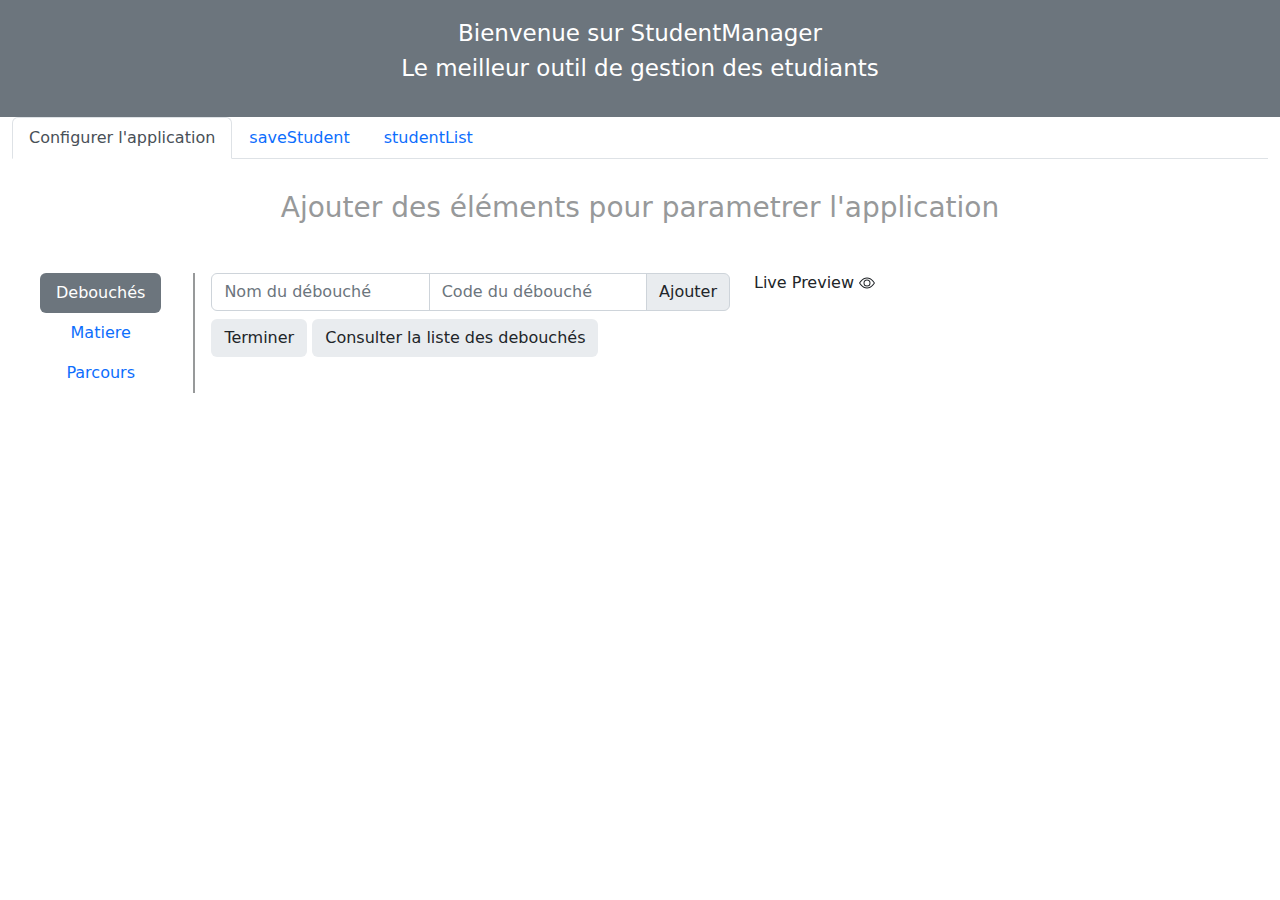
==== index.html @ f5239c95 "version 1.0: gestion des débouchés" ====
<!DOCTYPE html>
<html lang="en">

<head>
    <meta charset="UTF-8">
    <meta http-equiv="X-UA-Compatible" content="IE=edge">
    <meta name="viewport" content="width=device-width, initial-scale=1.0">
    <title>Gestion des etudiants</title>
    <link rel="stylesheet" href="bootstrapp/css/bootstrap.css">
    <link rel="stylesheet" href="css/style.css">

</head>

<body>
    <div class="container-fluid">
        <div class="row">
            <div class="col-12 bg-secondary text-center py-3 text-white">
                <p>Bienvenue sur StudentManager <br>
                    <span>Le meilleur outil de gestion des etudiants</span>
                </p>
            </div>
        </div>
    </div>

    <div class="container-fluid">
        <ul class="nav nav-tabs" id="myTab" role="tablist">
            <li class="nav-item" role="presentation">
                <button class="nav-link active" id="config-tab" data-bs-toggle="tab" data-bs-target="#config"
                    type="button" role="tab" aria-controls="config" aria-selected="true">Configurer
                    l'application</button>
            </li>
            <li class="nav-item" role="presentation">
                <button class="nav-link" id="saveStudent-tab" data-bs-toggle="tab" data-bs-target="#saveStudent"
                    type="button" role="tab" aria-controls="saveStudent" aria-selected="false">saveStudent</button>
            </li>
            <li class="nav-item" role="presentation">
                <button class="nav-link" id="studentList-tab" data-bs-toggle="tab" data-bs-target="#studentList"
                    type="button" role="tab" aria-controls="studentList" aria-selected="false">studentList</button>
            </li>
        </ul>
        <div class="tab-content" id="myTabContent">
            <div class="tab-pane fade show active" id="config" role="tabpanel" aria-labelledby="config-tab">
                <div class="mt-3 row mx-3">
                    <h3 class="text-center my-3 mb-5 titre">Ajouter des éléments pour parametrer l'application</h3>

                    <div class="col-md-7">
                        <div class="d-flex align-items-start">
                            <div class="nav flex-column nav-pills me-3 menuVertical" id="v-pills-tab" role="tablist"
                                aria-orientation="vertical">
                                <button class="nav-link active btn-secondary" id="v-pills-home-tab"
                                    data-bs-toggle="pill" data-bs-target="#v-pills-home" type="button" role="tab"
                                    aria-controls="v-pills-home" aria-selected="true">Debouchés</button>
                                <button class="nav-link" id="v-pills-profile-tab" data-bs-toggle="pill"
                                    data-bs-target="#v-pills-profile" type="button" role="tab"
                                    aria-controls="v-pills-profile" aria-selected="false">Matiere</button>
                                <button class="nav-link" id="v-pills-messages-tab" data-bs-toggle="pill"
                                    data-bs-target="#v-pills-messages" type="button" role="tab"
                                    aria-controls="v-pills-messages" aria-selected="false">Parcours</button>

                            </div>
                            <div class="tab-content" id="v-pills-tabContent">
                                <div class="tab-pane fade show active" id="v-pills-home" role="tabpanel"
                                    aria-labelledby="v-pills-home-tab">

                                    <!--                                     
                                        <h4><u>Ajouter des débouchés</u></h4>
                                    -->

                                    <div class="input-group">

                                        <input type="text" aria-label="First name" id="nomD" class="form-control"
                                            placeholder="Nom du débouché">
                                        <input type="text" aria-label="Last name" id="codeD" class="form-control"
                                            placeholder="Code du débouché">
                                        <button class="input-group-text" id="addDbtn">Ajouter</button>
                                    </div>
                                    <div class=" mt-2" role="group" aria-label="Basic outlined example">
                                        <button type="button" class="btn info-btn">Terminer</button>
                                        <button type="button" class="btn info-btn">Consulter la liste des
                                            debouchés</button>
                                    </div>

                                </div>
                                <div class="tab-pane fade" id="v-pills-profile" role="tabpanel"
                                    aria-labelledby="v-pills-profile-tab">...</div>
                                <div class="tab-pane fade" id="v-pills-messages" role="tabpanel"
                                    aria-labelledby="v-pills-messages-tab">...</div>

                            </div>
                        </div>

                    </div>
                    <div class="col-md-5 " id="livePreview">
                        <h6 class="mb-1">Live Preview
                            <svg xmlns="http://www.w3.org/2000/svg" width="16" height="16" fill="currentColor"
                                class="bi bi-eye" viewBox="0 0 16 16">
                                <path
                                    d="M16 8s-3-5.5-8-5.5S0 8 0 8s3 5.5 8 5.5S16 8 16 8zM1.173 8a13.133 13.133 0 0 1 1.66-2.043C4.12 4.668 5.88 3.5 8 3.5c2.12 0 3.879 1.168 5.168 2.457A13.133 13.133 0 0 1 14.828 8c-.058.087-.122.183-.195.288-.335.48-.83 1.12-1.465 1.755C11.879 11.332 10.119 12.5 8 12.5c-2.12 0-3.879-1.168-5.168-2.457A13.134 13.134 0 0 1 1.172 8z" />
                                <path
                                    d="M8 5.5a2.5 2.5 0 1 0 0 5 2.5 2.5 0 0 0 0-5zM4.5 8a3.5 3.5 0 1 1 7 0 3.5 3.5 0 0 1-7 0z" />
                            </svg>
                        </h6>

                        <!-- Modal -->
                        <div class="modal fade" id="exampleModal" tabindex="-1" aria-labelledby="exampleModalLabel"
                            aria-hidden="true">
                            <div class="modal-dialog">
                                <div class="modal-content">
                                    <div class="modal-header">
                                        <h5 class="modal-title" id="exampleModalLabel">Modifier l'enregistrement</h5>
                                        <button type="button" class="btn-close" data-bs-dismiss="modal"
                                            aria-label="Close"></button>
                                    </div>
                                    <div id="modalContent">
                                        ...
                                    </div>
                                    <div class="modal-footer">
                                        <button type="button" id="saveModif" class="input-group-text"
                                            data-bs-dismiss="modal" aria-label="Close">Enregistrer</button>
                                    </div>
                                </div>
                            </div>
                        </div>
                        <table id="Tdebouche">

                        </table>

                    </div>
                </div>
                <div class="tab-pane fade" id="saveStudent" role="tabpanel" aria-labelledby="saveStudent-tab">...</div>
                <div class="tab-pane fade" id="studentList" role="tabpanel" aria-labelledby="studentList-tab">...</div>
            </div>
        </div>


        <script src="bootstrapp/js/bootstrap.bundle.min.js"></script>
        <script src="js/jquery-3.6.0.js"></script>
        <script src="js/debouches.js"></script>
</body>

</html>
---- css/style.css ----
.header{
    background-color: #707275;
}
.text-white {
    color: white;
    font-size: 23px;
}

table,
tr,
td,
th {
    border: 1px solid #e1e4e6;
    padding: 5px;
}

.action-btn {
    margin: 5px;
    border-radius: 5px;
    width: 35px;
    font-size: 1rem;
    font-weight: 400;
    color: #212529;
    text-align: center;
    background-color: #e9ecef;
    border: 1px solid #ced4da;
    border-radius: 0.375rem;
}

.info-btn{
    background-color: #e9ecef;
}

.titre{
    color: #97999a;
}

.menuVertical{
    border-right: 2px solid #97999a;
    padding-right: 2em;
}
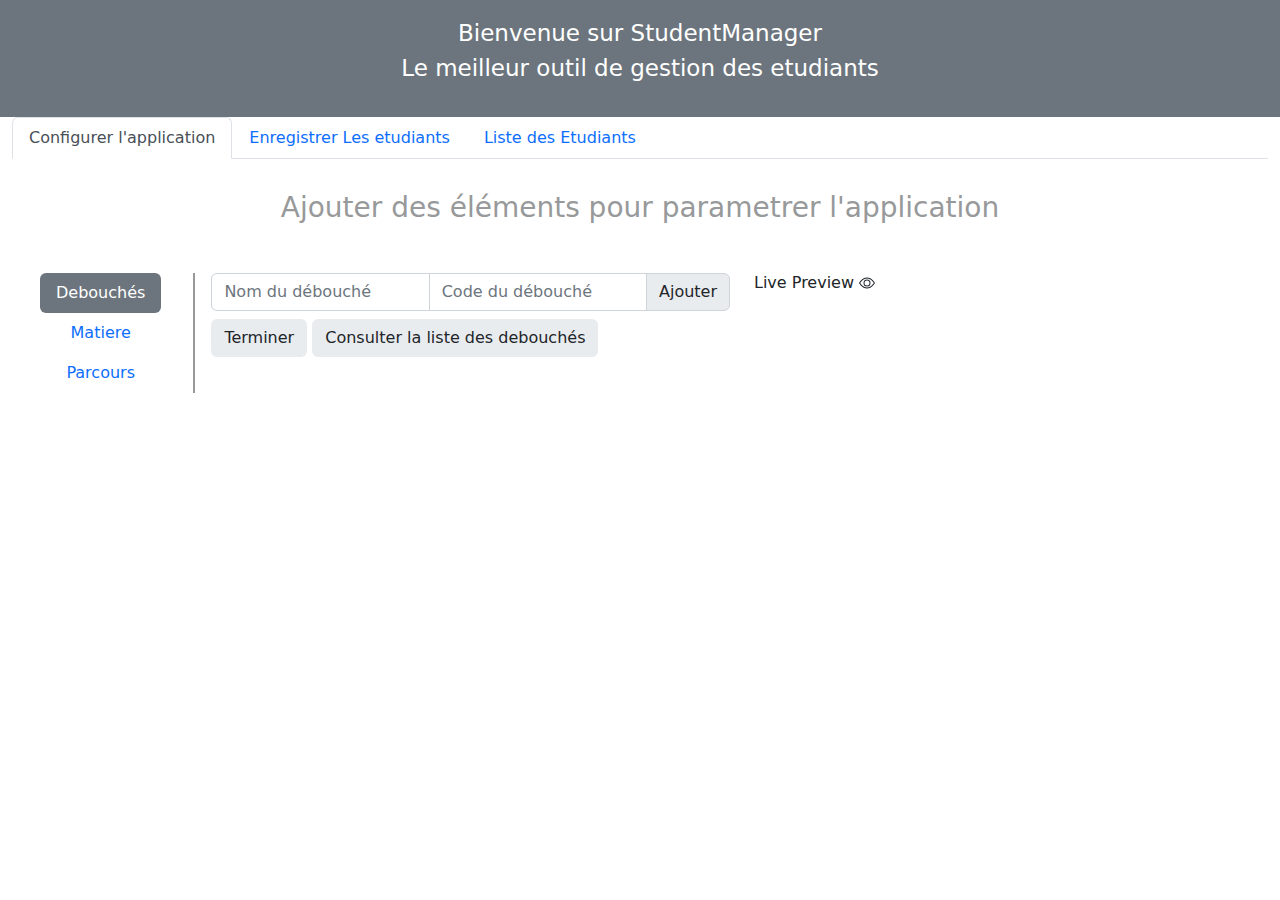
==== commit d508043d: "finalisation du devoir" ====
--- a/index.html
+++ b/index.html
@@ -31,11 +31,13 @@
             </li>
             <li class="nav-item" role="presentation">
                 <button class="nav-link" id="saveStudent-tab" data-bs-toggle="tab" data-bs-target="#saveStudent"
-                    type="button" role="tab" aria-controls="saveStudent" aria-selected="false">saveStudent</button>
+                    type="button" role="tab" aria-controls="saveStudent" aria-selected="false">Enregistrer Les
+                    etudiants</button>
             </li>
             <li class="nav-item" role="presentation">
                 <button class="nav-link" id="studentList-tab" data-bs-toggle="tab" data-bs-target="#studentList"
-                    type="button" role="tab" aria-controls="studentList" aria-selected="false">studentList</button>
+                    type="button" role="tab" aria-controls="studentList" aria-selected="false">Liste des
+                    Etudiants</button>
             </li>
         </ul>
         <div class="tab-content" id="myTabContent">
@@ -75,16 +77,79 @@
                                         <button class="input-group-text" id="addDbtn">Ajouter</button>
                                     </div>
                                     <div class=" mt-2" role="group" aria-label="Basic outlined example">
-                                        <button type="button" class="btn info-btn">Terminer</button>
-                                        <button type="button" class="btn info-btn">Consulter la liste des
+                                        <button type="button" class="btn info-btn" id="terminerD">Terminer</button>
+                                        <button type="button" class="btn info-btn" id="consulterD">Consulter la liste
+                                            des
                                             debouchés</button>
                                     </div>
 
                                 </div>
                                 <div class="tab-pane fade" id="v-pills-profile" role="tabpanel"
-                                    aria-labelledby="v-pills-profile-tab">...</div>
+                                    aria-labelledby="v-pills-profile-tab">
+                                    <div class="input-group mb-2">
+
+                                        <input type="text" id="codeM" placeholder="Code de la matière"
+                                            class="form-control">
+
+                                        <input type="text" id="nomM" placeholder="Nom de la Matiere"
+                                            class="form-control">
+                                        <input type="number" id="volumeH" placeholder="VolumeHoraire"
+                                            class="form-control">
+                                    </div>
+                                    <div class="input-group mb-2">
+                                        <input type="text" id="nomE" placeholder="nom Enseignant" class="form-control">
+                                        <input type="text" id="assistant" placeholder="nom assistant"
+                                            class="form-control">
+                                    </div>
+                                    <Span class="mx-2">Est Pratique :</Span>
+                                    <div class="form-check form-check-inline">
+
+                                        <input class="form-check-input" type="radio" name="inlineRadioOptions" id="oui"
+                                            value="oui">
+                                        <label class="form-check-label" for="inlineRadio1">Oui</label>
+                                    </div>
+                                    <div class="form-check form-check-inline">
+                                        <input class="form-check-input" type="radio" name="inlineRadioOptions" id="non"
+                                            value="non">
+                                        <label class="form-check-label" for="inlineRadio2">Nom</label>
+                                    </div>
+
+
+                                    <div class=" mt-2" role="group" aria-label="Basic outlined example">
+                                        <button type="button" class="btn info-btn" id="addMbtn">Ajouter</button>
+                                        <button type="button" class="btn info-btn" id="terminerM">Terminer</button>
+                                        <button type="button" class="btn info-btn" id="consulterM">Consulter la liste
+                                            des
+                                            matieres</button>
+                                    </div>
+
+
+                                </div>
                                 <div class="tab-pane fade" id="v-pills-messages" role="tabpanel"
-                                    aria-labelledby="v-pills-messages-tab">...</div>
+                                    aria-labelledby="v-pills-messages-tab">
+                                    <div class="input-group">
+
+                                        <span class="input-group-text">Nom du Parcours</span>
+                                        <input type="text" aria-label="First name" id="nomP" class="form-control"
+                                            placeholder="Nom du parcours">
+                                    </div>
+                                    <div class="mt-2 mb-2">Selectionner les débouchés du parcours</div>
+                                    <div id="debouchesParcours">
+                                        <div class="form-check form-check-inline">
+                                            <input class="form-check-input" type="checkbox" id="inlineCheckbox1"
+                                                value="option1">
+                                            <label class="form-check-label" for="inlineCheckbox1">1</label>
+                                        </div>
+                                    </div>
+
+                                    <div class=" mt-2" role="group" aria-label="Basic outlined example">
+                                        <button type="button" class="btn info-btn" id="addPbtn">Ajouter</button>
+                                        <button type="button" class="btn info-btn" id="terminerP">Terminer</button>
+                                        <button type="button" class="btn info-btn" id="consulterP">Consulter la liste
+                                            des
+                                            Parcours</button>
+                                    </div>
+                                </div>
 
                             </div>
                         </div>
@@ -101,6 +166,7 @@
                             </svg>
                         </h6>
 
+
                         <!-- Modal -->
                         <div class="modal fade" id="exampleModal" tabindex="-1" aria-labelledby="exampleModalLabel"
                             aria-hidden="true">
@@ -113,6 +179,9 @@
                                     </div>
                                     <div id="modalContent">
                                         ...
+                                        <div id="debouchesParcours">
+
+                                        </div>
                                     </div>
                                     <div class="modal-footer">
                                         <button type="button" id="saveModif" class="input-group-text"
@@ -124,11 +193,199 @@
                         <table id="Tdebouche">
 
                         </table>
+                        <table id="Tmatiere">
+
+                        </table>
+                        <table id="Tparcours">
+
+                        </table>
 
                     </div>
                 </div>
-                <div class="tab-pane fade" id="saveStudent" role="tabpanel" aria-labelledby="saveStudent-tab">...</div>
-                <div class="tab-pane fade" id="studentList" role="tabpanel" aria-labelledby="studentList-tab">...</div>
+
+            </div>
+            <div class="tab-pane fade" id="saveStudent" role="tabpanel" aria-labelledby="saveStudent-tab">
+                <div class="row mt-3 mx-3">
+                    <h3 class="text-center my-3 mb-5 titre">Enrgistrer un Etudiant</h3>
+                    <div class="col-md-7">
+                        <div class="input-group mb-3">
+
+                            <input type="text" aria-label="First name" id="nomEtu" class="form-control"
+                                placeholder="Nom de l'etudiant">
+
+                            <input type="text" aria-label="Last name" id="prenomE" class="form-control"
+                                placeholder="Prenom Etudiant">
+
+                            <input type="date" aria-label="date" id="date" class="form-control" placeholder="Poids">
+                        </div>
+                        <div class="input-group mb-3">
+
+                            <input type="text" aria-label="lieuNaissance" id="lieuNaissance" Class="form-control"
+                                placeholder="lieu de Naissance">
+
+                            <input type="text" aria-label="taille" id="taille" class="form-control"
+                                placeholder="taille">
+
+                            <input type="text" aria-label="poids" id="poids" class="form-control" placeholder="Poids">
+                        </div>
+
+                        <div class="container-fluid">
+                            <div class="row">
+                                <div class="col-6">
+                                    <Span class="mx-2">Sexe</Span>
+                                    <div class="form-check form-check-inline">
+                                        <input class="form-check-input" type="radio" name="inlineRadioOptions"
+                                            id="Homme" value="Homme">
+                                        <label class="form-check-label" for="inlineRadio1">Homme</label>
+                                    </div>
+                                    <div class="form-check form-check-inline">
+                                        <input class="form-check-input" type="radio" name="inlineRadioOptions"
+                                            id="Femme" value="Femme">
+                                        <label class="form-check-label" for="inlineRadio1">Femme</label>
+                                    </div>
+
+                                </div>
+                                <div class="col-6">
+                                    <div class="form-check form-check-inline d-flex justify-content-end ">
+                                        <label class="form-check-label mx-2" for="inlineRadio1">Parcours: </label>
+                                        <select class="form-select form-select-sm" aria-label=".form-select-sm example"
+                                            id="parcoursE">
+                                            <option selected disabled>Parcours</option>
+
+                                        </select>
+                                    </div>
+                                </div>
+                            </div>
+                            <div class="row mt-4">
+                                <Span class="mb-2">Entrer les notes de l'etudiant</Span>
+                                <div class="input-group">
+                                    <select class="form-select form-select-sm" id="selectMatiere"
+                                        aria-label=".form-select-sm example" id="parcourE">
+                                        <option selected disabled id="selectedMatiere">Matiere</option>
+
+                                    </select>
+                                    <span class="input-group-text">Note</span>
+                                    <input type="text" aria-label="First name" id="note" class="form-control"
+                                        placeholder="Entrer la note">
+                                    <button class="input-group-text" id="addNoteBtn">Ajouter</button>
+                                </div>
+                            </div>
+                            <div class="row mt-4">
+                                <div class=" mt-2" role="group" aria-label="Basic outlined example">
+                                    <button type="button" class="btn info-btn" id="addEbtn">Enregistrer
+                                        l'Etudiant</button>
+
+                                </div>
+                            </div>
+                        </div>
+
+                        <!-- Modal -->
+                        <div class="modal fade" id="exampleModal2" tabindex="-1" aria-labelledby="exampleModalLabel2"
+                            aria-hidden="true">
+                            <div class="modal-dialog">
+                                <div class="modal-content">
+                                    <div class="modal-header">
+                                        <h5 class="modal-title" id="exampleModalLabel2">Modifier l'enregistrement</h5>
+                                        <button type="button" class="btn-close" data-bs-dismiss="modal"
+                                            aria-label="Close"></button>
+                                    </div>
+                                    <div id="modalContent2">
+                                        ...
+                                        <div id="debouchesParcours">
+
+                                        </div>
+                                    </div>
+                                    <div class="modal-footer">
+                                        <button type="button" id="saveModif2" class="input-group-text"
+                                            data-bs-dismiss="modal" aria-label="Close">Enregistrer</button>
+                                    </div>
+                                </div>
+                            </div>
+                        </div>
+
+                    </div>
+                    <div class="col-md-5" id="livepreview2">
+                        <h6 class="mb-1">Live Preview
+                            <svg xmlns="http://www.w3.org/2000/svg" width="16" height="16" fill="currentColor"
+                                class="bi bi-eye" viewBox="0 0 16 16">
+                                <path
+                                    d="M16 8s-3-5.5-8-5.5S0 8 0 8s3 5.5 8 5.5S16 8 16 8zM1.173 8a13.133 13.133 0 0 1 1.66-2.043C4.12 4.668 5.88 3.5 8 3.5c2.12 0 3.879 1.168 5.168 2.457A13.133 13.133 0 0 1 14.828 8c-.058.087-.122.183-.195.288-.335.48-.83 1.12-1.465 1.755C11.879 11.332 10.119 12.5 8 12.5c-2.12 0-3.879-1.168-5.168-2.457A13.134 13.134 0 0 1 1.172 8z" />
+                                <path
+                                    d="M8 5.5a2.5 2.5 0 1 0 0 5 2.5 2.5 0 0 0 0-5zM4.5 8a3.5 3.5 0 1 1 7 0 3.5 3.5 0 0 1-7 0z" />
+                            </svg>
+                        </h6>
+                        <table id="Tnote">
+
+                        </table>
+                        <table id="Tetudiant">
+                        </table>
+                    </div>
+                </div>
+            </div>
+            <div class="tab-pane fade" id="studentList" role="tabpanel" aria-labelledby="studentList-tab">
+                <div class="row mt-3 mx-3">
+                    <h3 class="text-center my-3 mb-5 titre">Liste des etudiants</h3>
+                    <table id="listeEtudiants">
+                        <table class="table">
+                            <thead>
+                                <tr>
+                                    <th scope="col">#</th>
+                                    <th scope="col">Noms</th>
+                                    <th scope="col">Prenoms</th>
+                                    <th scope="col">Date de Naissance</th>
+                                    <th scope="col">Actions</th>
+                                </tr>
+                            </thead>
+                            <tbody id="listeEtudiantsContent">
+
+                            </tbody>
+                        </table>
+                        <!-- Modal -->
+                        <div class="modal fade" id="exampleModal4" tabindex="-1" aria-labelledby="exampleModalLabel4"
+                            aria-hidden="true">
+                            <div class="modal-dialog">
+                                <div class="modal-content">
+                                    <div class="modal-header">
+                                        <h5 class="modal-title" id="exampleModalLabel4">Modifier l'etudiant</h5>
+                                        <button type="button" class="btn-close" data-bs-dismiss="modal"
+                                            aria-label="Close"></button>
+                                    </div>
+                                    <div id="modalContent4" class="mx-5 my-3">
+                                        ...
+
+                                    </div>
+                                    <div class="modal-footer">
+                                        <button type="button" id="saveModif4" class="input-group-text"
+                                            data-bs-dismiss="modal" aria-label="Close">Enregistrer</button>
+                                    </div>
+                                </div>
+                            </div>
+                        </div>
+                        <!-- Modal -->
+                        <div class="modal fade" id="exampleModal3" tabindex="-1" aria-labelledby="exampleModalLabel3"
+                            aria-hidden="true">
+                            <div class="modal-dialog">
+                                <div class="modal-content">
+                                    <div class="modal-header">
+                                        <h5 class="modal-title" id="exampleModalLabel3">Détails</h5>
+                                        <button type="button" class="btn-close" data-bs-dismiss="modal"
+                                            aria-label="Close"></button>
+                                    </div>
+                                    <div id="modalContent3" class="mx-5 my-3">
+                                        ...
+
+                                    </div>
+                                    <div class="modal-footer">
+                                        <!-- <button type="button" id="saveModif3" class="input-group-text"
+                                            data-bs-dismiss="modal" aria-label="Close">Enregistrer</button> -->
+                                    </div>
+                                </div>
+                            </div>
+                        </div>
+
+                    </table>
+                </div>
+
             </div>
         </div>
 
@@ -136,6 +393,7 @@
         <script src="bootstrapp/js/bootstrap.bundle.min.js"></script>
         <script src="js/jquery-3.6.0.js"></script>
         <script src="js/debouches.js"></script>
+
 </body>
 
 </html>--- a/css/style.css
+++ b/css/style.css
@@ -13,11 +13,28 @@
     border: 1px solid #e1e4e6;
     padding: 5px;
 }
+.table-center{
+    display: flex;
+    justify-content: center;
+    align-items: center;
+    flex-direction: column;
+}
 
 .action-btn {
     margin: 5px;
     border-radius: 5px;
     width: 35px;
+    font-size: 1rem;
+    font-weight: 400;
+    color: #212529;
+    text-align: center;
+    background-color: #e9ecef;
+    border: 1px solid #ced4da;
+    border-radius: 0.375rem;
+}
+.action-btn2 {
+    margin: 5px;
+    border-radius: 5px;
     font-size: 1rem;
     font-weight: 400;
     color: #212529;
